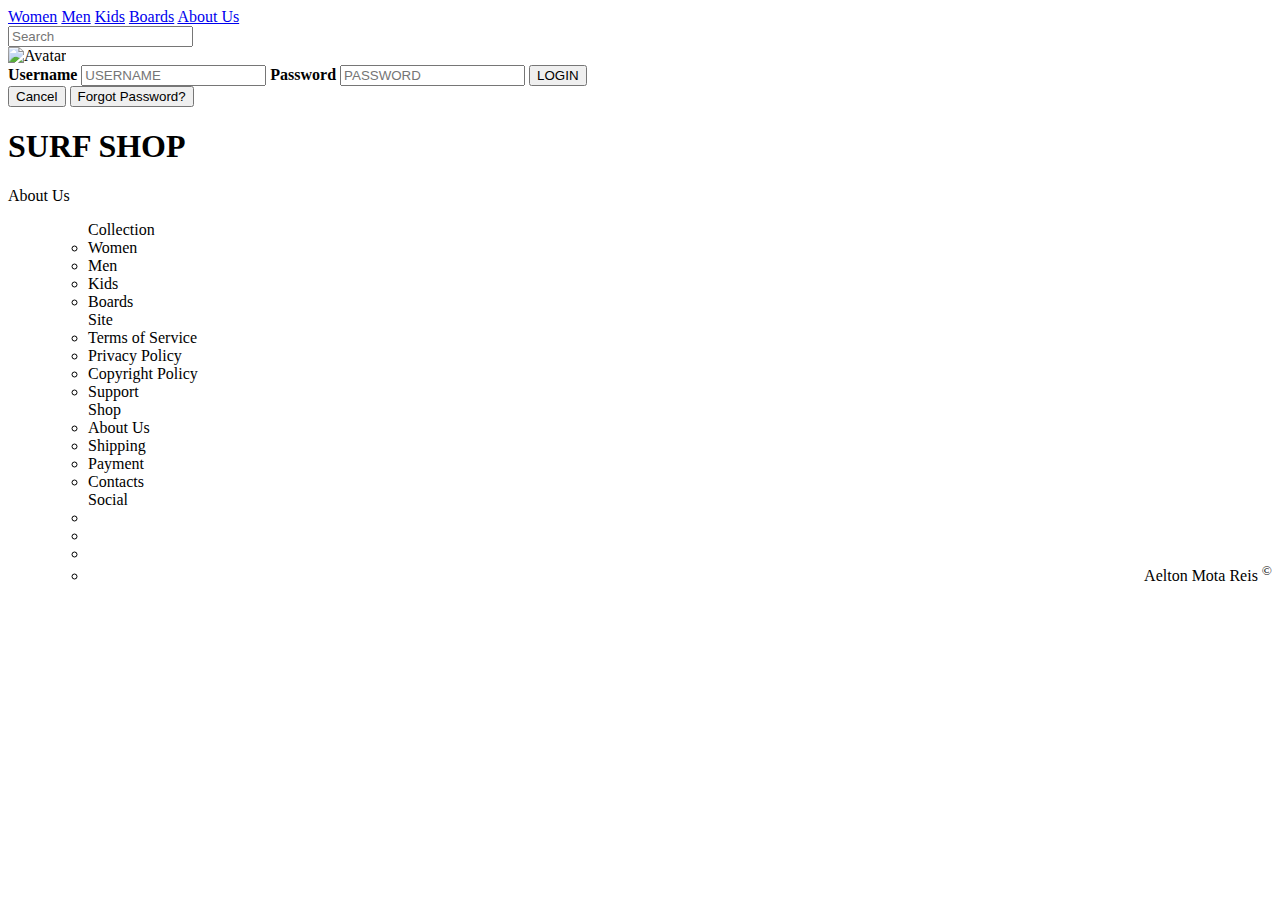
==== aboutUs.html @ fec4b3c2 "aboutUsPage" ====
<!doctype html>
<html lang="pt">

<head>
    <meta charset="utf-8">
    <title>Website</title>

    <!--Generic Metadata-->
    <meta name="mobile-web-app-capable" content="yes">
    <meta name="viewport" content="width=device-width, initial-scale=1, initial-scale = 1.0, shrink-to-fit=no">
    <meta name="author" content="AELTON MOTA REIS" />
    <meta name="description" content="AELTON MOTA REIS | FRONT-END PROJECT" />
    <meta name="keywords" content="AELTON MOTA REIS" />
    <meta name="robots" content="">

    <!--Extra Metadata-->
    <meta name="google" content="notranslate" />

    <!--Facebook Metadata-->
    <meta property="og:title" content="AELTON MOTA REIS | FRONT-END PROJECT" />
    <meta property="og:url" content="" />
    <meta property="og:description" content="AELTON MOTA REIS | FRONT-END PROJECT" />
    <meta property="og:site_name" content="" />
    <meta property="og:image" content="" />
    <meta property="og:locale" content="pt_PT" />
    <meta property="og:type" content="website" />

    <!--Twitter Metadata-->
    <meta name="twitter:card" content="">
    <meta name="twitter:url" content="">
    <meta name="twitter:title" content="AELTON MOTA REIS | FRONT-END PROJECT">
    <meta namgulpe="twitter:description" content="AELTON MOTA REIS | FRONT-END PROJECT">
    <meta name="twitter:image" content="">

    <!--iOS Homescreen Icon-->
    <link href="images/system/apple-touch-icon.png" rel="apple-touch-icon" />
    <link href="images/system/apple-touch-icon-76x76.png" rel="apple-touch-icon" sizes="76x76" />
    <link href="images/system/apple-touch-icon-120x120.png" rel="apple-touch-icon" sizes="120x120" />
    <link href="images/system/apple-touch-icon-152x152.png" rel="apple-touch-icon" sizes="152x152" />
    <link href="images/system/apple-touch-icon-180x180.png" rel="apple-touch-icon" sizes="180x180" />

    <!--Browser Icon-->
    <link rel="shortcut icon" href="/images/system/favicon.ico" />
    <link rel="icon" type="image/ico" href="MEDIA/SURF.PNG" />

    <!--Google Fonts ++ Awesome Fonts Reference-->
    <link href="https://fonts.googleapis.com/css?family=Montserrat:500,700&display=swap" rel="stylesheet">
    <link href="https://fonts.googleapis.com/css?family=Pacifico&display=swap" rel="stylesheet">
    <link rel="stylesheet" href="https://use.fontawesome.com/releases/v5.8.2/css/all.css" integrity="sha384-oS3vJWv+0UjzBfQzYUhtDYW+Pj2yciDJxpsK1OYPAYjqT085Qq/1cq5FLXAZQ7Ay" crossorigin="anonymous">

    <!--CSS Code Reference-->
    <link rel="stylesheet" href="css/main.css">

    <!-- JQUERY Reference -->
    <script src="https://ajax.aspnetcdn.com/ajax/jQuery/jquery-3.4.1.min.js"></script>
    
    <!-- AELTON MOTA REIS = USING A PRE-BUILD PLUGIN FOR CAROUSEL [OWL PLUGIN] -->
    <script src="https://cdnjs.cloudflare.com/ajax/libs/modernizr/2.8.3/modernizr.min.js"></script>
    <script src="https://cdnjs.cloudflare.com/ajax/libs/OwlCarousel2/2.1.6/owl.carousel.min.js"></script>
    <link rel="stylesheet" href="https://cdnjs.cloudflare.com/ajax/libs/OwlCarousel2/2.1.6/assets/owl.carousel.min.css">

    </head>

<!--Google Analytics-->
<script>
    (function (i, s, o, g, r, a, m) {
        i['GoogleAnalyticsObject'] = r;
        i[r] = i[r] || function () {
            (i[r].q = i[r].q || []).push(arguments)
        }, i[r].l = 1 * new Date();
        a = s.createElement(o),
            m = s.getElementsByTagName(o)[0];
        a.async = 1;
        a.src = g;
        m.parentNode.insertBefore(a, m)
    })(window, document, 'script', 'https://www.google-analytics.com/analytics.js', 'ga');

    ga('create', 'UA-XXXXXXXX-X', 'auto');
    ga('send', 'pageview');
</script>

<script src="https://use.fontawesome.com/releases/v5.8.1/js/all.js"></script>

<body>
    <!-- MENU [START]-->
    <section id="jsMenu" class="menuContainer">
        <a href="/index.html" class="logo" title="Logo"><i class="fab fa-adn logoAnim"></i></a>
        <a href="/category.html" class="hide" title="Women">Women</a>
        <a href="#" class="hide" title="Men">Men</a>
        <a href="#" class="hide" title="Kids">Kids</a>
        <a href="#" class="hide" title="Boards">Boards</a>
        <a href="/aboutUs.html" class="hide" title="AboutUs">About Us</a>
        <a href="javascript:void(0);" class="burguer" onclick="jsMenuResponsive()" title="Reponsive">
          <i class="fa fa-bars" id="burguerIcon"></i>
        </a>
        <div class="menuContainerRight">
        <a href="#" id="loginBtn" title="LogIn" id="loginName1"><i class="fas fa-user-circle"></i></a>
        <a href="#" title="Basket"><i class="fas fa-shopping-basket"></i></a>
        <input type="text" placeholder="Search" class="searchInput" title="Search Bar"></input>
        <a href="#" id="search" class="searchBtn" title="Search Button"><i class="fas fa-search"></i></a>
        </div>
    </section>
    <!-- MENU [END]-->

    <!-- AMR | MODAL AS A LOGIN PANEL-->
    <section id="login" class="loginModal">
  
            <form class="loginModalContent animate" action="#">
              <div class="loginModalAvatar"> <!-- imgContainer -->
                <span class="btnClose" id="btnCloseBtn" title="Close Login Panel"><i class="far fa-times-circle"></i></span>
                <img src="/MEDIA/SURF.PNG" alt="Avatar" class="avatar">
              </div>
          
              <div class="containerModal">
                <label for="userName"><b>Username</b></label>
                <input type="text" placeholder="USERNAME" name="userName" autocomplete="Username" required>
          
                <label for="userPassword"><b>Password</b></label>
                <input type="password" placeholder="PASSWORD" name="userPassword" autocomplete="Password" required>
                  
                <button type="submit" href="#" id="btnLogin">LOGIN</button>
              </div>
          
              <div class="containerModal bottom">
                <button type="button" class="btnCancel" id="btnCancelBtn">Cancel</button>
                <button type="button" class="btnRecover">Forgot Password?</button>
              </div>
            </form>
        </section>
        <!-- MODAL-LOGIN END -->

     <!-- AFTER MENU | BEFORE GRID-->
    <section class="hero">
        <h1><i class="fab fa-adn"></i> SURF SHOP</h1>
        <p>About Us</p>
    </section>


         <!-- FOOTER START -->
    <ul class="footer flex">
        <ul class="item flex-item">Collection
            <li>Women</li>
            <li>Men</li>
            <li>Kids</li>
            <li>Boards</li>
        </ul>
        <ul class="item flex-item">Site
                <li>Terms of Service</li>
                <li>Privacy Policy</li>
                <li>Copyright Policy</li>
                <li>Support</li>
        </ul>
        <ul class="item flex-item">Shop
                <li>About Us</li>
                <li>Shipping</li>
                <li>Payment</li>
                <li>Contacts</li>
        </ul>
        <ul class="item flex-item">Social
                <li style="text-align: center"><i class="fab fa-twitter"></i></li>
                <li style="text-align: center"><i class="fab fa-instagram"></i></li>
                <li style="text-align: center"><i class="fab fa-facebook"></i></li>
                <li style="text-align: right" class="amr">Aelton Mota Reis <sup> &copy; <span id="year" class="amr"></span></sup> </li>
        </ul>
        <!-- <li class="item flex-item">5</li> -->
      </ul>
<!-- FOOTER END -->          

<!-- JavaScript Code Reference -->
<script type="text/javascript" src="JS/menuJs.js"></script>


</body>

</html>
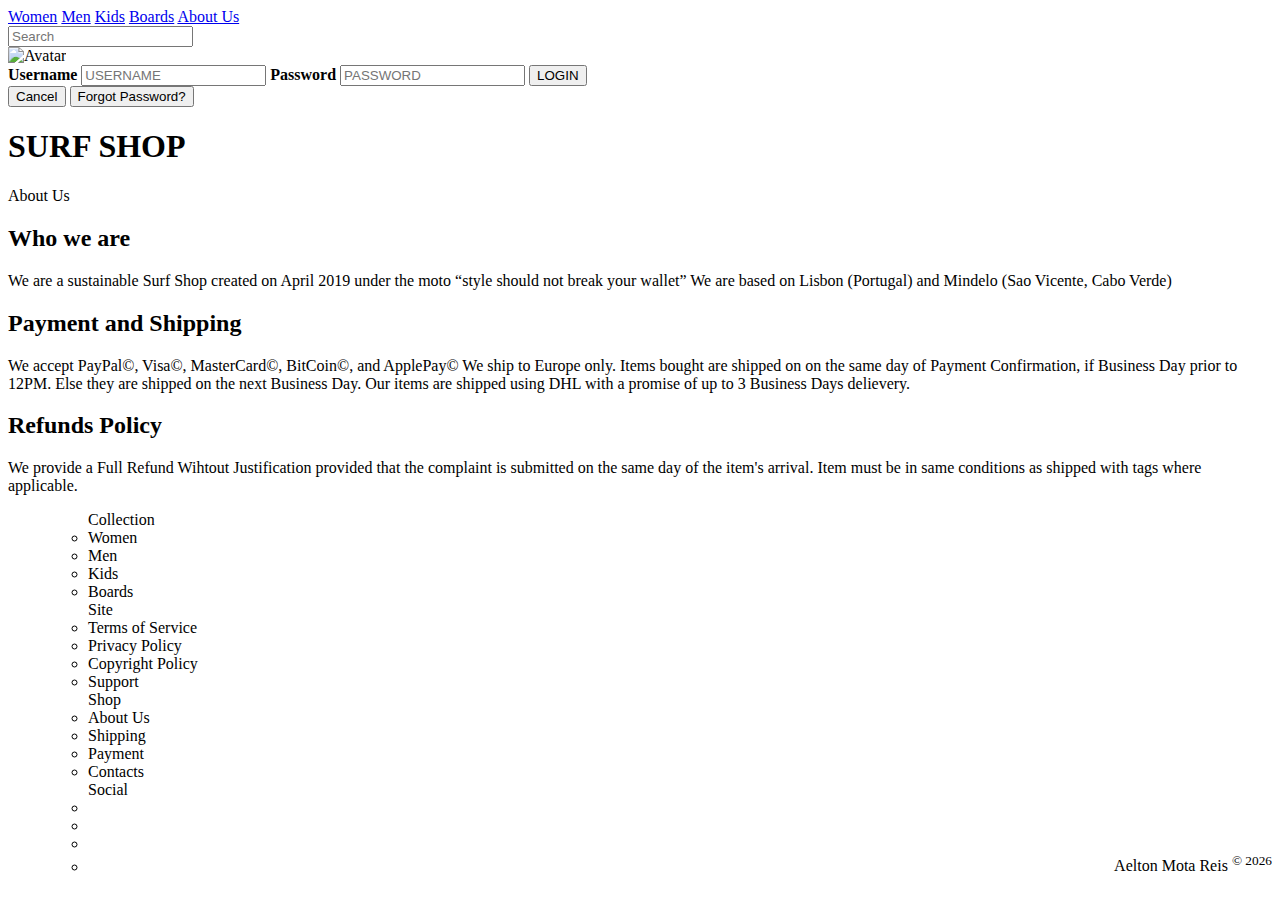
==== commit b6be6a6c: "aboutUsPage1" ====
--- a/aboutUs.html
+++ b/aboutUs.html
@@ -50,9 +50,13 @@
 
     <!--CSS Code Reference-->
     <link rel="stylesheet" href="css/main.css">
+    <link rel="stylesheet" href="https://code.jquery.com/ui/1.12.1/themes/base/jquery-ui.css">
+
 
     <!-- JQUERY Reference -->
     <script src="https://ajax.aspnetcdn.com/ajax/jQuery/jquery-3.4.1.min.js"></script>
+    <script src="https://code.jquery.com/jquery-1.12.4.js"></script>
+    <script src="https://code.jquery.com/ui/1.12.1/jquery-ui.js"></script>
     
     <!-- AELTON MOTA REIS = USING A PRE-BUILD PLUGIN FOR CAROUSEL [OWL PLUGIN] -->
     <script src="https://cdnjs.cloudflare.com/ajax/libs/modernizr/2.8.3/modernizr.min.js"></script>
@@ -135,6 +139,37 @@
         <p>About Us</p>
     </section>
 
+    <div id="accordion" class="accordionPersonalAMR">
+        <h2>Who we are</h2>
+        <div>
+          <p>
+            We are a sustainable Surf Shop
+            created on April 2019 under the moto
+            <q>style should not break your wallet</q>
+            We are based on Lisbon (Portugal) and Mindelo (Sao Vicente, Cabo Verde)
+          </p>
+        </div>
+
+        <h2>Payment and Shipping</h2>
+        <div>
+          <p>
+          We accept PayPal<span>&copy;</span>, Visa<span>&copy;</span>, MasterCard<span>&copy;</span>, BitCoin<span>&copy;</span>, and ApplePay<span>&copy;</span>
+          We ship to Europe only.
+          Items bought are shipped on on the same day of Payment Confirmation, if Business Day prior to 12PM.
+          Else they are shipped on the next Business Day.
+          Our items are shipped using DHL with a promise of up to 3 Business Days delievery.
+          </p>
+        </div>
+
+        <h2>Refunds Policy</h2>
+        <div>
+          <p>
+          We provide a Full Refund Wihtout Justification provided that the complaint is submitted on the same day of the item's arrival.
+          Item must be in same conditions as shipped with tags where applicable.
+          </p>
+        </div>
+    </div>
+
 
          <!-- FOOTER START -->
     <ul class="footer flex">
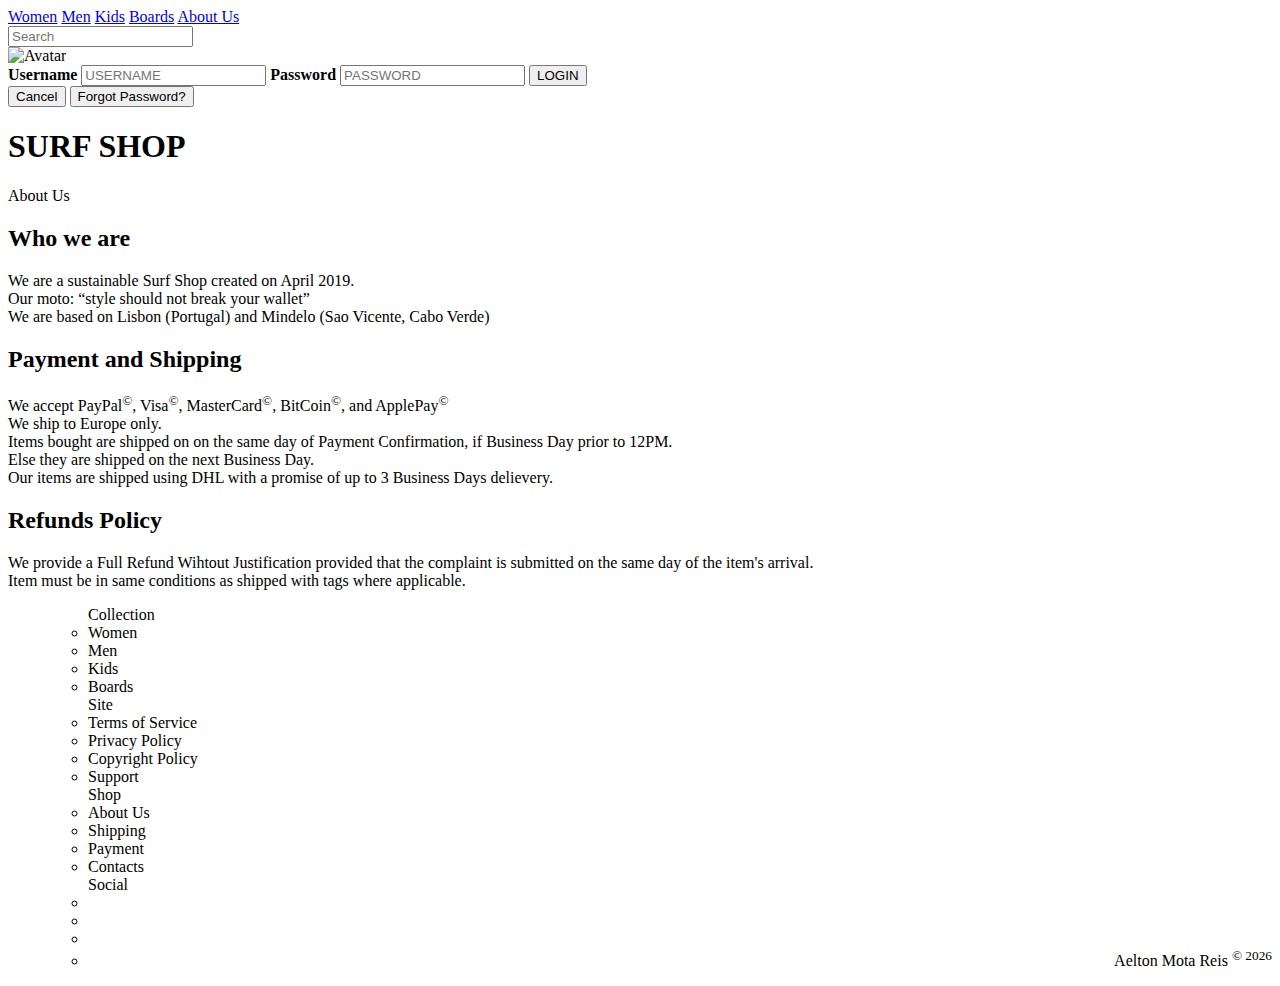
==== commit 404825d9: "aboutUsPage_jQuery" ====
--- a/aboutUs.html
+++ b/aboutUs.html
@@ -139,13 +139,16 @@
         <p>About Us</p>
     </section>
 
+    <!-- AMR | FAQ - BUILD USING JQUERY PLUGIN AND PERSONALISED WITH CSS -->
     <div id="accordion" class="accordionPersonalAMR">
         <h2>Who we are</h2>
         <div>
           <p>
             We are a sustainable Surf Shop
-            created on April 2019 under the moto
-            <q>style should not break your wallet</q>
+            created on April 2019.
+            <br>
+            Our moto: <q>style should not break your wallet</q>
+            <br>
             We are based on Lisbon (Portugal) and Mindelo (Sao Vicente, Cabo Verde)
           </p>
         </div>
@@ -153,10 +156,18 @@
         <h2>Payment and Shipping</h2>
         <div>
           <p>
-          We accept PayPal<span>&copy;</span>, Visa<span>&copy;</span>, MasterCard<span>&copy;</span>, BitCoin<span>&copy;</span>, and ApplePay<span>&copy;</span>
+          We accept PayPal<span><sup>&copy;</sup></span>, 
+          Visa<span><sup>&copy;</sup></span>, 
+          MasterCard<span><sup>&copy;</sup></span>, 
+          BitCoin<span><sup>&copy;</sup></span>, 
+          and ApplePay<span><sup>&copy;</sup></span>
+          <br>
           We ship to Europe only.
+          <br>
           Items bought are shipped on on the same day of Payment Confirmation, if Business Day prior to 12PM.
+          <br>
           Else they are shipped on the next Business Day.
+          <br>
           Our items are shipped using DHL with a promise of up to 3 Business Days delievery.
           </p>
         </div>
@@ -165,10 +176,12 @@
         <div>
           <p>
           We provide a Full Refund Wihtout Justification provided that the complaint is submitted on the same day of the item's arrival.
+          <br>
           Item must be in same conditions as shipped with tags where applicable.
           </p>
         </div>
     </div>
+    <!-- AMR - END FAQ -->
 
 
          <!-- FOOTER START -->
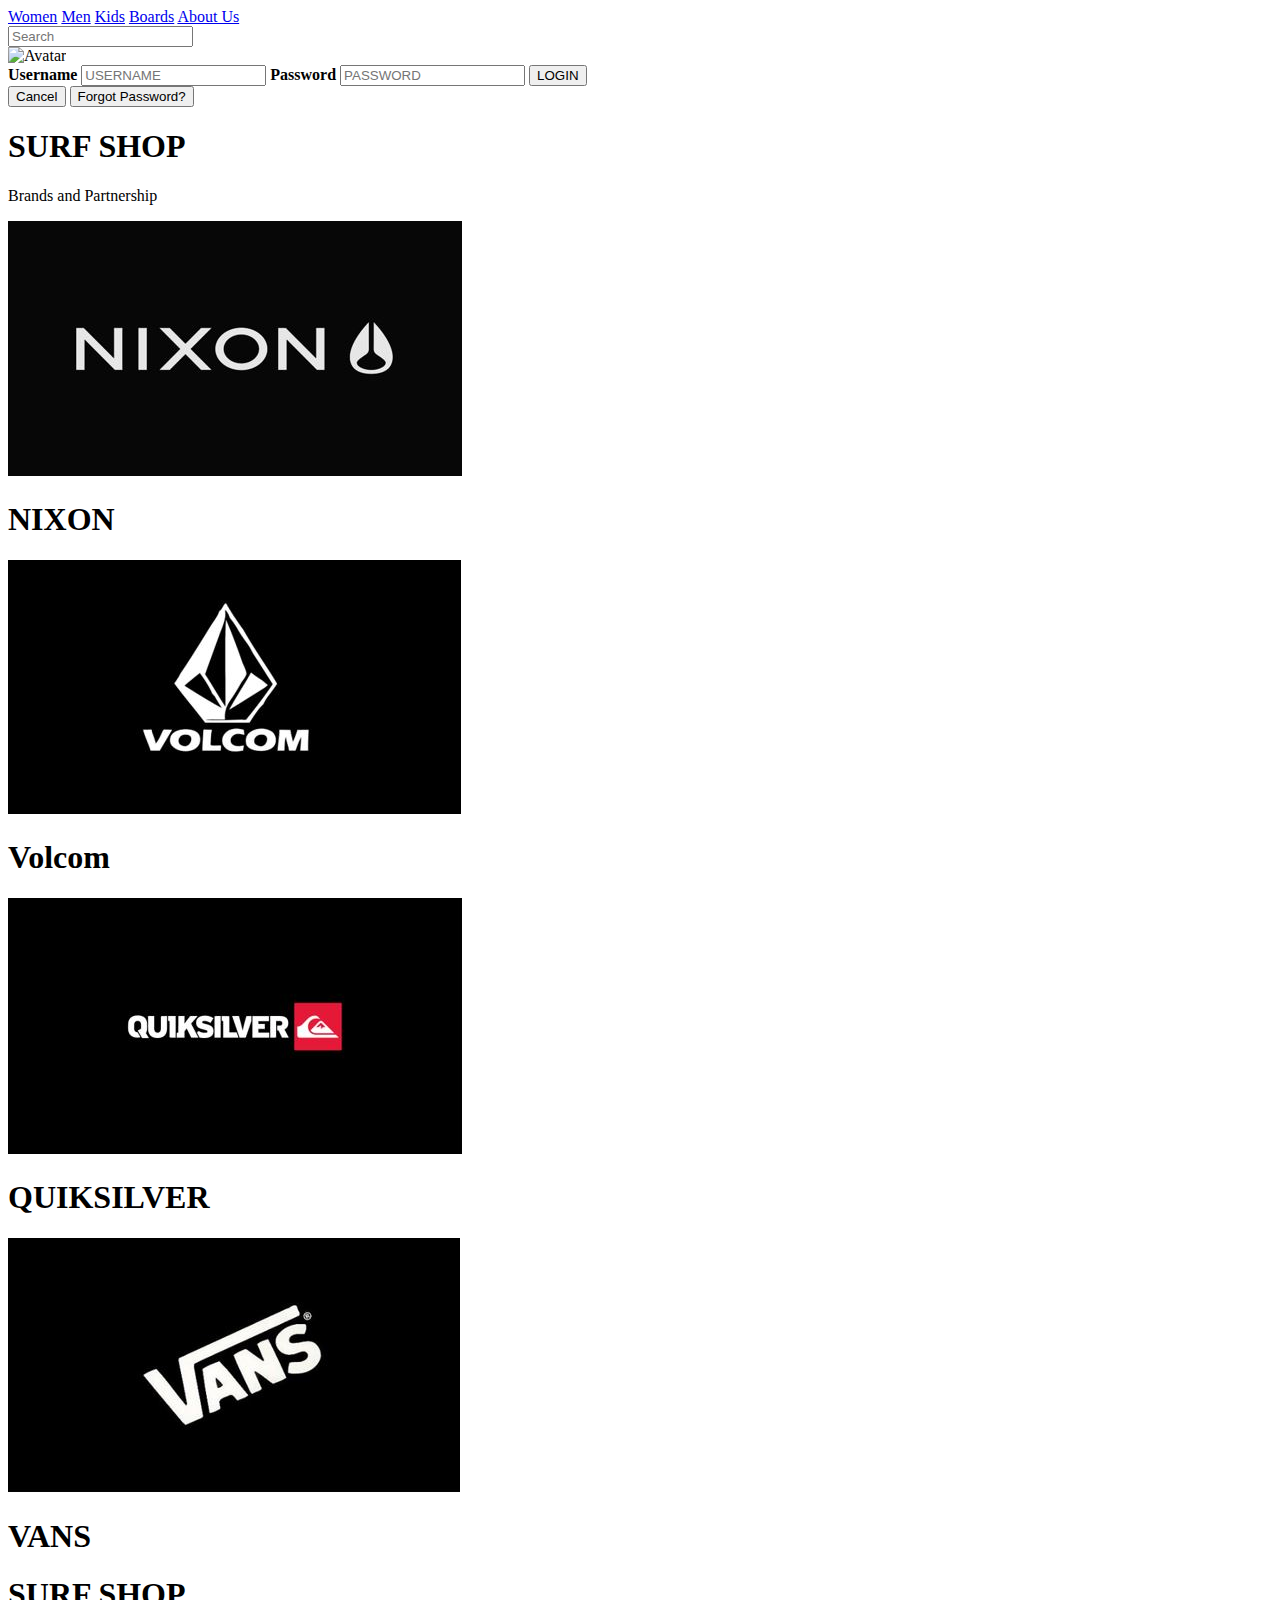
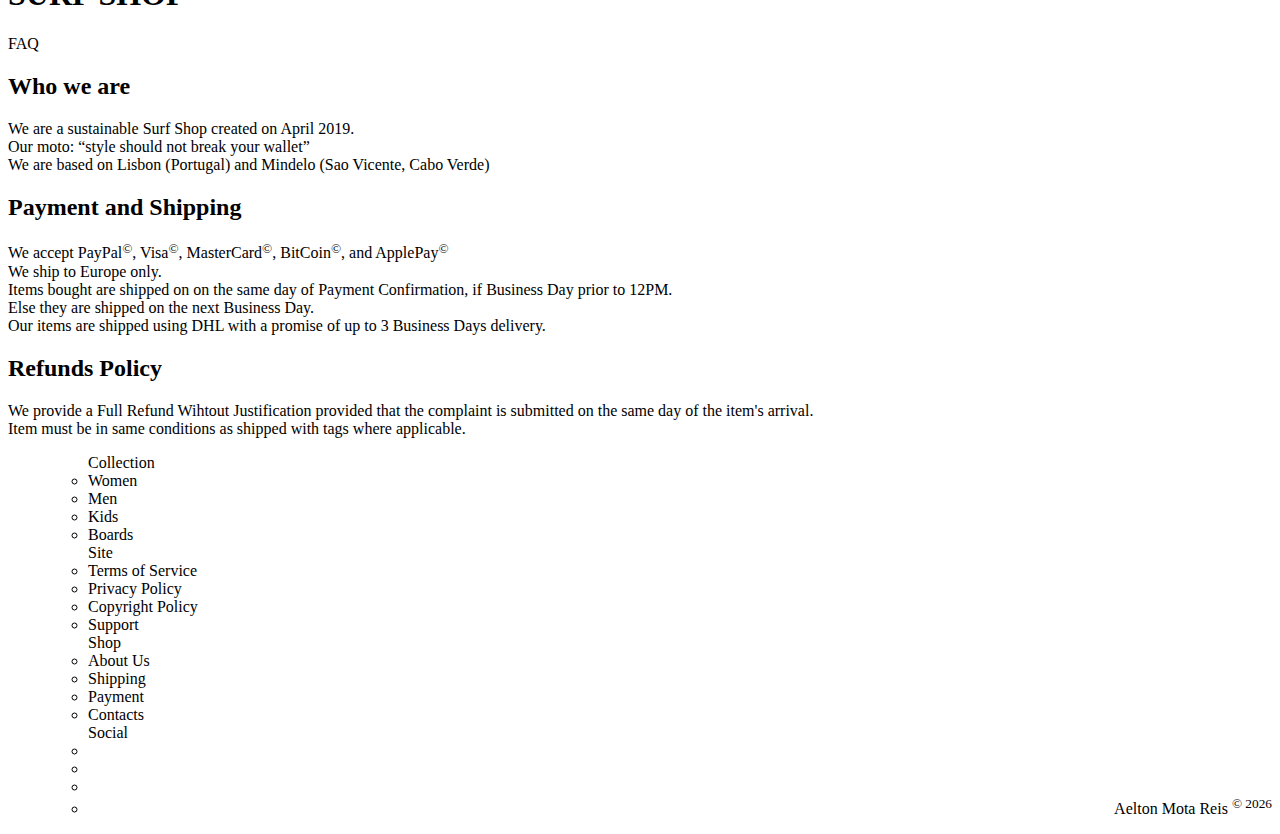
==== commit 75410edb: "20190707" ====
--- a/aboutUs.html
+++ b/aboutUs.html
@@ -133,11 +133,49 @@
         </section>
         <!-- MODAL-LOGIN END -->
 
-     <!-- AFTER MENU | BEFORE GRID-->
+     <!-- AFTER MENU START-->
     <section class="hero">
         <h1><i class="fab fa-adn"></i> SURF SHOP</h1>
-        <p>About Us</p>
+        <p>Brands and Partnership</p>
     </section>
+    <!-- AFTER MENU END -->
+
+    <!-- ABOUT US START -->
+    <section class="about">
+        <div class="wrapper">
+          <article>
+            <img src="/MEDIA/PARTNER_NIXON.JPG" alt="NIXON PARTNER">
+            <h1>NIXON</h1>
+          </article>
+
+          <article>
+            <img src="/MEDIA/PARTNER_VOLCOM.JPG">
+            <h1>Volcom</h1>
+          </article>
+        </div>
+    </section>
+
+    <section class="about">
+        <div class="wrapper">
+        <article>
+            <img src="/MEDIA/PARTNER_QUIKSILVER.JPG">
+            <h1>QUIKSILVER</h1>
+        </article>
+
+          <article>
+              <img src="/MEDIA/PARTNER_VANS.JPG">
+              <h1>VANS</h1>
+          </article>
+        </div>
+      </section>
+          <!-- ABOUT US END -->
+
+         <!-- AFTER MENU START-->
+         <section class="hero">
+           <h1><i class="fab fa-adn"></i> SURF SHOP</h1>
+            <p>FAQ</p>
+        </section>
+        <!-- AFTER MENU END -->
 
     <!-- AMR | FAQ - BUILD USING JQUERY PLUGIN AND PERSONALISED WITH CSS -->
     <div id="accordion" class="accordionPersonalAMR">
@@ -168,7 +206,7 @@
           <br>
           Else they are shipped on the next Business Day.
           <br>
-          Our items are shipped using DHL with a promise of up to 3 Business Days delievery.
+          Our items are shipped using DHL with a promise of up to 3 Business Days delivery.
           </p>
         </div>
 
@@ -182,6 +220,12 @@
         </div>
     </div>
     <!-- AMR - END FAQ -->
+
+
+    <!-- AMR - MY CAROUSEL START -->
+
+    <!-- AMR - MY CAROUSEL END -->
+
 
 
          <!-- FOOTER START -->
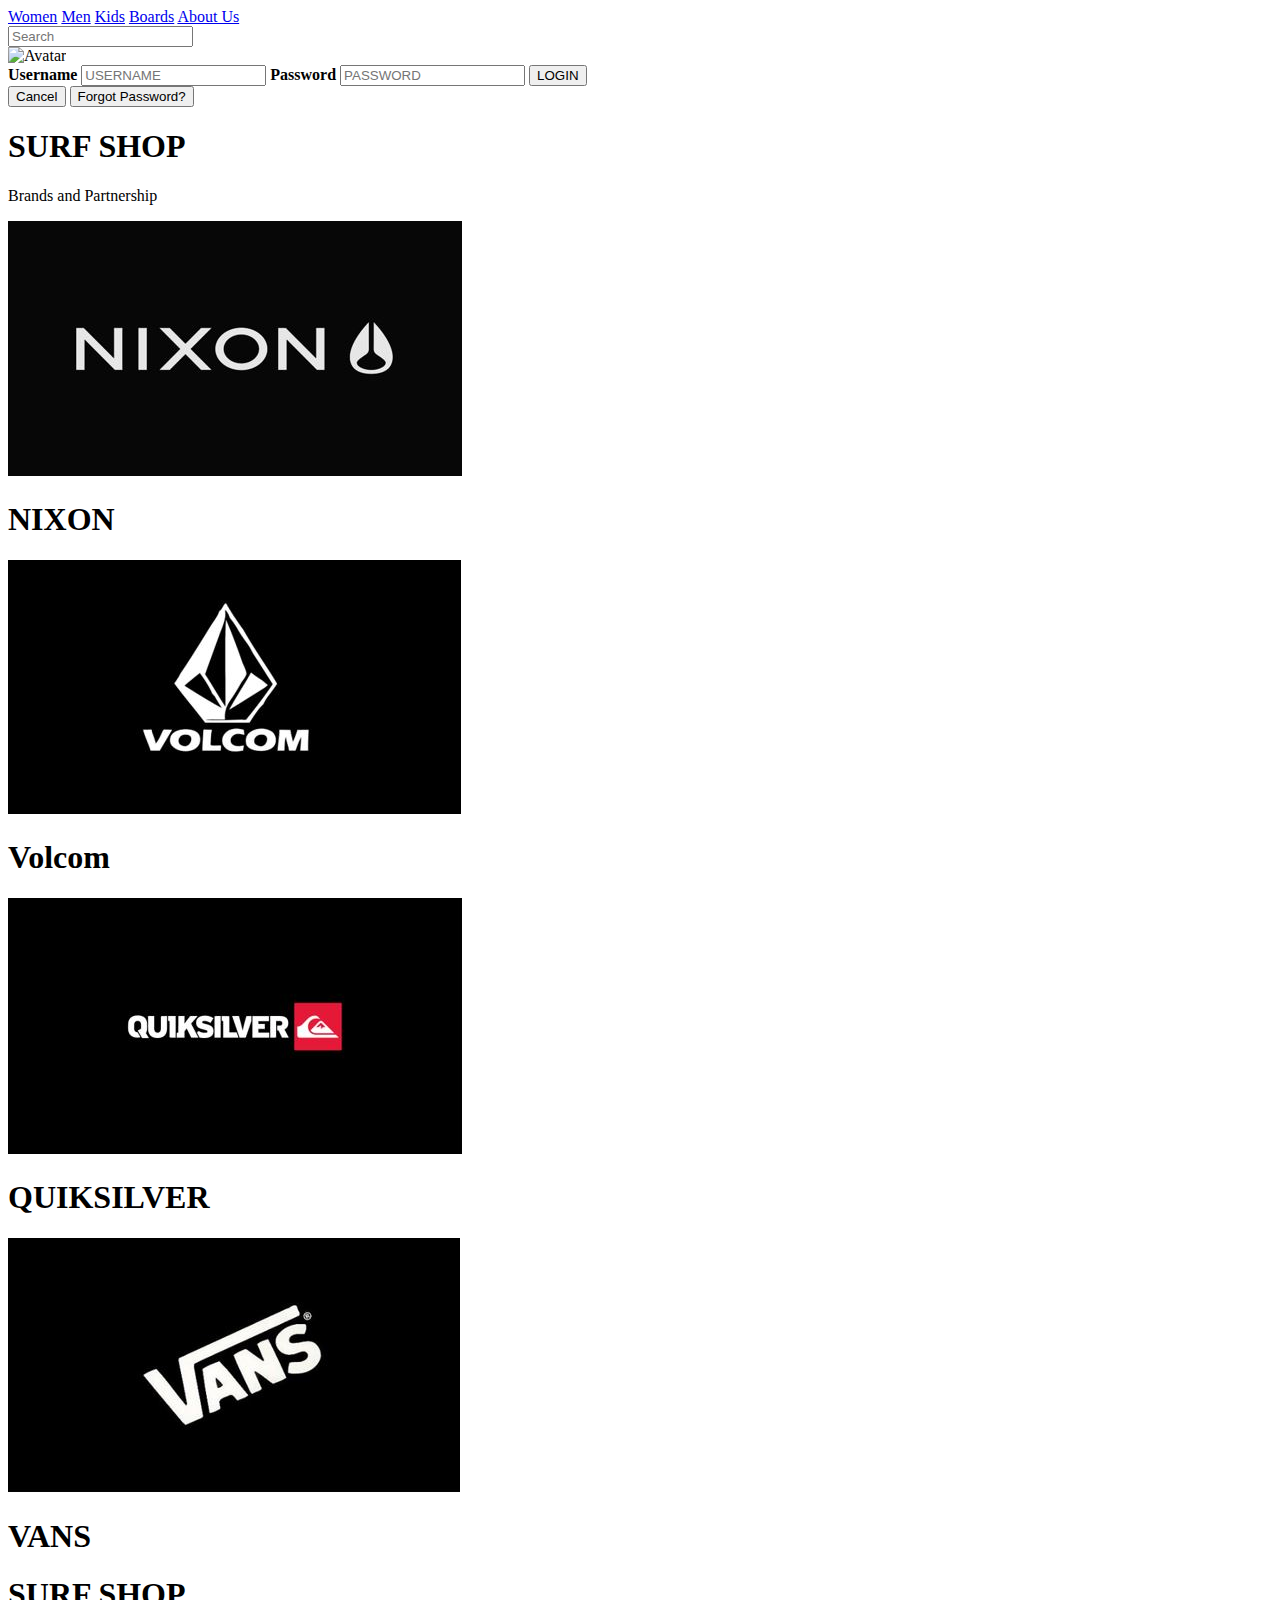
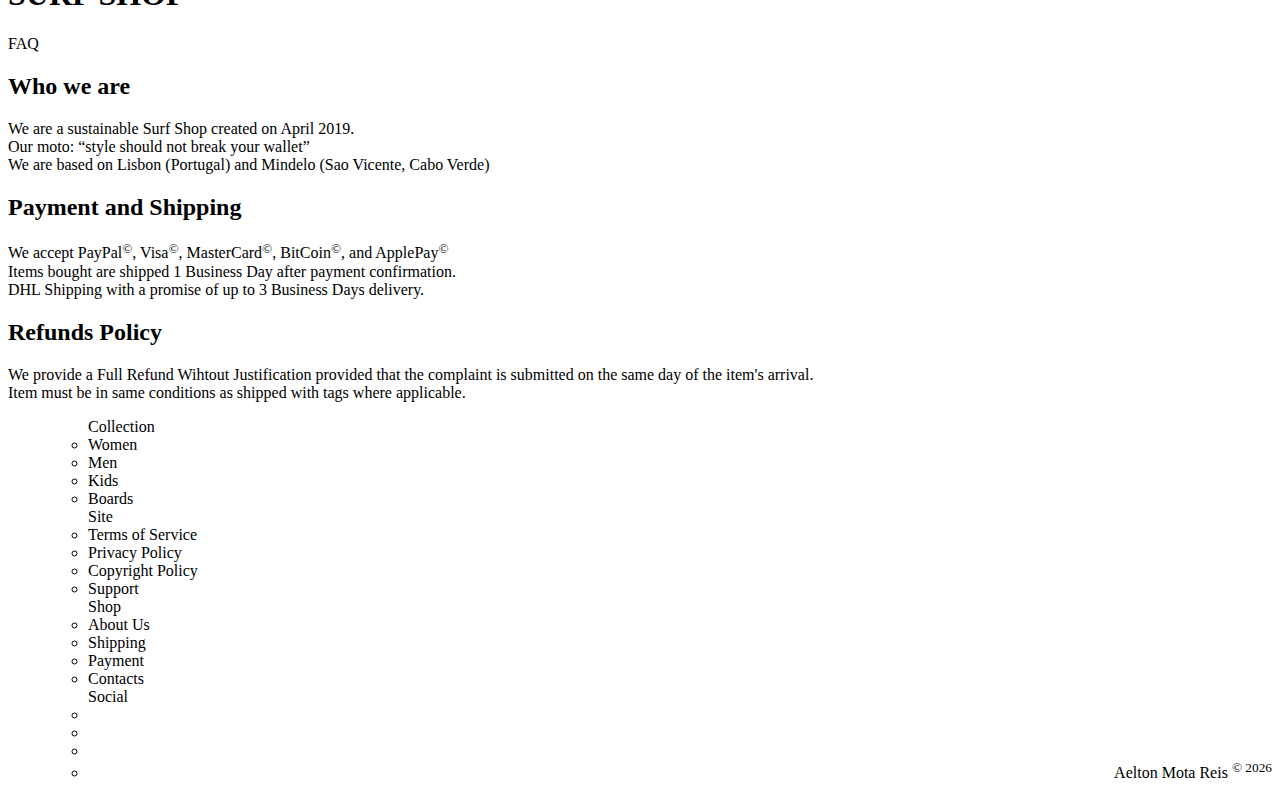
==== commit 1084d0dd: "20190707_2" ====
--- a/aboutUs.html
+++ b/aboutUs.html
@@ -200,13 +200,9 @@
           BitCoin<span><sup>&copy;</sup></span>, 
           and ApplePay<span><sup>&copy;</sup></span>
           <br>
-          We ship to Europe only.
+          Items bought are shipped 1 Business Day after payment confirmation.
           <br>
-          Items bought are shipped on on the same day of Payment Confirmation, if Business Day prior to 12PM.
-          <br>
-          Else they are shipped on the next Business Day.
-          <br>
-          Our items are shipped using DHL with a promise of up to 3 Business Days delivery.
+          DHL Shipping with a promise of up to 3 Business Days delivery.
           </p>
         </div>
 
